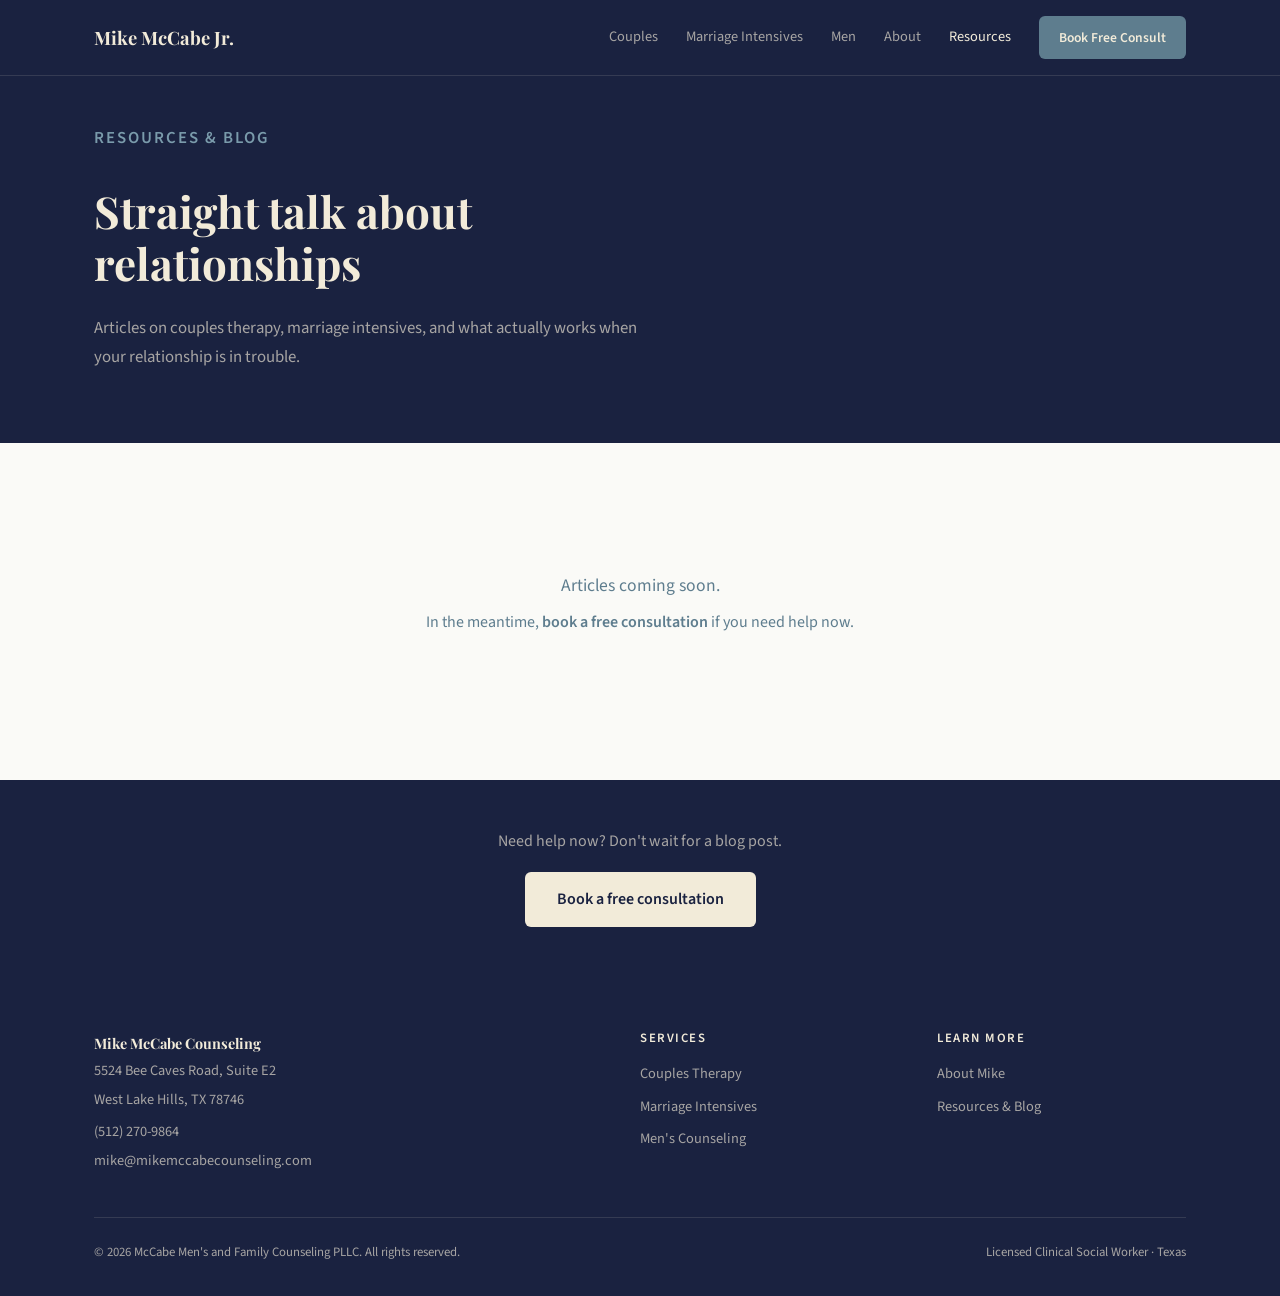
==== blog/index.html @ fcf3489a "Add files via upload" ====
<!DOCTYPE html>
<html lang="en">
<head>
  <meta charset="UTF-8">
  <meta name="viewport" content="width=device-width, initial-scale=1.0">
  <title>Resources &amp; Blog | Mike McCabe Counseling</title>
  <meta name="description" content="Articles on couples therapy, marriage intensives, and relationship health from Mike McCabe, LCSW in Westlake Austin.">
  <link rel="canonical" href="https://mikemccabecounseling.com/blog/">

  <link rel="preconnect" href="https://fonts.googleapis.com">
  <link rel="preconnect" href="https://fonts.gstatic.com" crossorigin>
  <link href="https://fonts.googleapis.com/css2?family=Playfair+Display:wght@400;700&family=Source+Sans+3:wght@400;600;700&display=swap" rel="stylesheet">
  <link rel="stylesheet" href="/css/style.css">
</head>
<body>

  <!-- NAV -->
  <nav class="nav">
    <div class="nav-inner">
      <a href="/" class="nav-brand">Mike McCabe Jr.</a>
      <button class="nav-toggle" aria-label="Toggle navigation">
        <span></span><span></span><span></span>
      </button>
      <div class="nav-links">
        <a href="/couples.html">Couples</a>
        <a href="/intensives.html">Marriage Intensives</a>
        <a href="/mens.html">Men</a>
        <a href="/about.html">About</a>
        <a href="/blog/" class="active">Resources</a>
        <a href="https://calendly.com/mike-mikemccabecounseling/couplesconsult" class="nav-cta" target="_blank" rel="noopener">Book Free Consult</a>
      </div>
    </div>
  </nav>

  <!-- HEADER -->
  <section class="hero" style="padding: 48px 0 40px;">
    <div class="container">
      <p class="label">Resources &amp; Blog</p>
      <h1>Straight talk about relationships</h1>
      <p>Articles on couples therapy, marriage intensives, and what actually works when your relationship is in trouble.</p>
    </div>
  </section>

  <!-- BLOG POSTS -->
  <section class="section bg-white">
    <div class="container" style="max-width: 720px;">

      <!-- PLACEHOLDER — replace with real posts -->
      <div style="text-align: center; padding: 48px 0; color: var(--text-muted);">
        <p style="font-size: 1.1rem; margin-bottom: 8px;">Articles coming soon.</p>
        <p>In the meantime, <a href="https://calendly.com/mike-mikemccabecounseling/couplesconsult" style="color: var(--slate); font-weight: 600;" target="_blank" rel="noopener">book a free consultation</a> if you need help now.</p>
      </div>

      <!-- TEMPLATE FOR FUTURE POSTS:
      <div class="blog-card">
        <p class="blog-meta">April 14, 2026 · Couples Therapy</p>
        <h3><a href="/blog/signs-your-marriage-needs-more-than-weekly-therapy.html">Signs Your Marriage Needs More Than Weekly Therapy</a></h3>
        <p>If you've been going to couples counseling and things aren't changing, it might not be the therapy that's the problem — it might be the format.</p>
      </div>

      <div class="blog-card">
        <p class="blog-meta">April 10, 2026 · Marriage Intensives</p>
        <h3><a href="/blog/marriage-intensive-vs-weekly-couples-therapy.html">Marriage Intensive vs. Weekly Couples Therapy: Which Is Right?</a></h3>
        <p>A breakdown of when weekly sessions make sense, when an intensive is better, and how to decide.</p>
      </div>
      -->

    </div>
  </section>

  <!-- CTA -->
  <section class="section-sm bg-navy">
    <div class="container" style="text-align: center;">
      <p style="color: var(--text-muted-on-navy); margin-bottom: 16px;">Need help now? Don't wait for a blog post.</p>
      <a href="https://calendly.com/mike-mikemccabecounseling/couplesconsult" class="btn btn-primary" target="_blank" rel="noopener">Book a free consultation</a>
    </div>
  </section>

  <!-- FOOTER -->
  <footer class="footer">
    <div class="container">
      <div class="footer-grid">
        <div>
          <p class="footer-brand">Mike McCabe Counseling</p>
          <p>5524 Bee Caves Road, Suite E2</p>
          <p>West Lake Hills, TX 78746</p>
          <p style="margin-top: 8px;"><a href="tel:5122709864">(512) 270-9864</a></p>
          <p><a href="mailto:mike@mikemccabecounseling.com">mike@mikemccabecounseling.com</a></p>
        </div>
        <div>
          <h4>Services</h4>
          <div class="footer-links">
            <a href="/couples.html">Couples Therapy</a>
            <a href="/intensives.html">Marriage Intensives</a>
            <a href="/mens.html">Men's Counseling</a>
          </div>
        </div>
        <div>
          <h4>Learn More</h4>
          <div class="footer-links">
            <a href="/about.html">About Mike</a>
            <a href="/blog/">Resources &amp; Blog</a>
          </div>
        </div>
      </div>
      <div class="footer-bottom">
        <span>&copy; 2026 McCabe Men's and Family Counseling PLLC. All rights reserved.</span>
        <span>Licensed Clinical Social Worker · Texas</span>
      </div>
    </div>
  </footer>

  <script src="/js/main.js"></script>
</body>
</html>
---- css/style.css ----
/* ============================================
   MIKE McCABE COUNSELING — Global Styles
   Brand: Deep Navy / Slate Blue-Grey / Warm Cream
   ============================================ */

/* --- Reset & Base --- */
*, *::before, *::after { box-sizing: border-box; margin: 0; padding: 0; }

:root {
  --navy: #1A2240;
  --navy-light: #232d4a;
  --slate: #5E7D8E;
  --slate-light: #7a9bab;
  --cream: #F2EBD9;
  --cream-dark: #EDE4CA;
  --sand: #EDE4CA;
  --white: #FAFAF7;
  --text-on-navy: #F2EBD9;
  --text-muted-on-navy: rgba(242, 235, 217, 0.65);
  --text-dark: #1A2240;
  --text-muted: #5E7D8E;
  --border-light: rgba(242, 235, 217, 0.12);
  --border-dark: rgba(26, 34, 64, 0.1);
  --max-width: 1140px;
  --transition: 0.25s ease;
}

html {
  font-size: 16px;
  scroll-behavior: smooth;
  -webkit-font-smoothing: antialiased;
  -moz-osx-font-smoothing: grayscale;
}

body {
  font-family: 'Source Sans 3', 'Source Sans Pro', -apple-system, BlinkMacSystemFont, sans-serif;
  color: var(--text-dark);
  background: var(--white);
  line-height: 1.7;
}

img { max-width: 100%; height: auto; display: block; }
a { color: inherit; text-decoration: none; }
ul, ol { list-style: none; }

/* --- Typography --- */
h1, h2, h3, h4, h5 {
  font-family: 'Playfair Display', Georgia, serif;
  font-weight: 700;
  line-height: 1.2;
}

h1 { font-size: clamp(2rem, 4vw, 2.75rem); }
h2 { font-size: clamp(1.6rem, 3vw, 2.25rem); }
h3 { font-size: clamp(1.2rem, 2.5vw, 1.5rem); }

p { margin-bottom: 1rem; }

.label {
  font-family: 'Source Sans 3', sans-serif;
  font-size: 0.75rem;
  font-weight: 600;
  text-transform: uppercase;
  letter-spacing: 2px;
  color: var(--slate);
}

/* --- Layout --- */
.container {
  max-width: var(--max-width);
  margin: 0 auto;
  padding: 0 24px;
}

.section { padding: 80px 0; }
.section-sm { padding: 48px 0; }

/* --- Buttons --- */
.btn {
  display: inline-block;
  font-family: 'Source Sans 3', sans-serif;
  font-weight: 600;
  font-size: 1rem;
  padding: 14px 32px;
  border-radius: 6px;
  border: none;
  cursor: pointer;
  transition: all var(--transition);
  text-align: center;
}

.btn-primary {
  background: var(--cream);
  color: var(--navy);
}
.btn-primary:hover {
  background: var(--cream-dark);
  transform: translateY(-1px);
}

.btn-primary-dark {
  background: var(--navy);
  color: var(--cream);
}
.btn-primary-dark:hover {
  background: var(--navy-light);
  transform: translateY(-1px);
}

.btn-outline {
  background: transparent;
  color: var(--cream);
  border: 1.5px solid rgba(242, 235, 217, 0.3);
}
.btn-outline:hover {
  border-color: var(--cream);
  background: rgba(242, 235, 217, 0.08);
}

.btn-outline-dark {
  background: transparent;
  color: var(--navy);
  border: 1.5px solid rgba(26, 34, 64, 0.2);
}
.btn-outline-dark:hover {
  border-color: var(--navy);
  background: rgba(26, 34, 64, 0.04);
}

/* --- Navigation --- */
.nav {
  position: sticky;
  top: 0;
  z-index: 100;
  background: var(--navy);
  border-bottom: 1px solid var(--border-light);
}

.nav-inner {
  display: flex;
  align-items: center;
  justify-content: space-between;
  padding: 16px 24px;
  max-width: var(--max-width);
  margin: 0 auto;
}

.nav-brand {
  font-family: 'Playfair Display', Georgia, serif;
  font-size: 1.15rem;
  font-weight: 700;
  color: var(--cream);
  white-space: nowrap;
}

.nav-links {
  display: flex;
  align-items: center;
  gap: 28px;
}

.nav-links a {
  font-size: 0.9rem;
  color: var(--text-muted-on-navy);
  transition: color var(--transition);
  white-space: nowrap;
}
.nav-links a:hover,
.nav-links a.active {
  color: var(--cream);
}

.nav-cta {
  background: var(--slate);
  color: var(--cream) !important;
  padding: 10px 20px;
  border-radius: 6px;
  font-weight: 600;
  font-size: 0.85rem !important;
  transition: background var(--transition);
}
.nav-cta:hover {
  background: var(--slate-light) !important;
  color: var(--cream) !important;
}

/* Mobile nav toggle */
.nav-toggle {
  display: none;
  background: none;
  border: none;
  cursor: pointer;
  padding: 4px;
}
.nav-toggle span {
  display: block;
  width: 24px;
  height: 2px;
  background: var(--cream);
  margin: 5px 0;
  transition: all 0.3s;
}

/* --- Hero (dark bg) --- */
.hero {
  background: var(--navy);
  color: var(--text-on-navy);
  padding: 72px 0 56px;
}

.hero .label { color: var(--slate-light); }

.hero h1 {
  margin: 16px 0 24px;
  max-width: 640px;
}

.hero p {
  color: var(--text-muted-on-navy);
  max-width: 560px;
  font-size: 1.05rem;
  margin-bottom: 32px;
}

.hero-cta-row {
  display: flex;
  align-items: center;
  gap: 16px;
  flex-wrap: wrap;
}

.hero-phone {
  font-size: 0.9rem;
  color: var(--text-muted-on-navy);
}
.hero-phone a {
  color: var(--text-muted-on-navy);
  transition: color var(--transition);
}
.hero-phone a:hover { color: var(--cream); }

/* Trust bar */
.trust-bar {
  display: flex;
  gap: 40px;
  margin-top: 56px;
  padding-top: 28px;
  border-top: 1px solid var(--border-light);
  flex-wrap: wrap;
}

.trust-item {
  font-size: 0.85rem;
  color: var(--text-muted-on-navy);
}
.trust-item strong {
  color: var(--cream);
  font-weight: 600;
}

/* --- Section Styles --- */
.bg-cream { background: var(--cream); }
.bg-white { background: var(--white); }
.bg-navy { background: var(--navy); color: var(--text-on-navy); }
.bg-sand { background: var(--sand); }

.section-header {
  text-align: center;
  max-width: 640px;
  margin: 0 auto 48px;
}
.section-header .label { margin-bottom: 12px; display: block; }
.section-header h2 { margin-bottom: 16px; }
.section-header p { color: var(--text-muted); }

/* --- Card Grid --- */
.card-grid {
  display: grid;
  grid-template-columns: repeat(auto-fit, minmax(300px, 1fr));
  gap: 24px;
}

.card {
  background: var(--white);
  border: 1px solid var(--border-dark);
  border-radius: 8px;
  padding: 32px 28px;
  transition: transform var(--transition), box-shadow var(--transition);
}
.card:hover {
  transform: translateY(-3px);
  box-shadow: 0 8px 24px rgba(26, 34, 64, 0.08);
}

.card h3 { margin-bottom: 12px; }
.card p { color: var(--text-muted); font-size: 0.95rem; }

/* --- FAQ Accordion --- */
.faq-item {
  border-bottom: 1px solid var(--border-dark);
  padding: 20px 0;
}

.faq-question {
  display: flex;
  justify-content: space-between;
  align-items: center;
  cursor: pointer;
  font-family: 'Source Sans 3', sans-serif;
  font-weight: 600;
  font-size: 1.05rem;
  color: var(--text-dark);
  background: none;
  border: none;
  width: 100%;
  text-align: left;
  padding: 0;
}

.faq-question::after {
  content: '+';
  font-size: 1.4rem;
  font-weight: 300;
  color: var(--slate);
  transition: transform 0.3s;
  flex-shrink: 0;
  margin-left: 16px;
}

.faq-item.open .faq-question::after {
  transform: rotate(45deg);
}

.faq-answer {
  max-height: 0;
  overflow: hidden;
  transition: max-height 0.35s ease, padding 0.35s ease;
}
.faq-item.open .faq-answer {
  max-height: 500px;
  padding-top: 12px;
}

.faq-answer p {
  color: var(--text-muted);
  font-size: 0.95rem;
  line-height: 1.7;
}

/* --- Contact Form --- */
.form-group {
  margin-bottom: 20px;
}

.form-group label {
  display: block;
  font-size: 0.85rem;
  font-weight: 600;
  color: var(--text-dark);
  margin-bottom: 6px;
}

.form-group input,
.form-group textarea,
.form-group select {
  width: 100%;
  padding: 12px 16px;
  border: 1.5px solid rgba(26, 34, 64, 0.15);
  border-radius: 6px;
  font-family: 'Source Sans 3', sans-serif;
  font-size: 1rem;
  color: var(--text-dark);
  background: var(--white);
  transition: border-color var(--transition);
}

.form-group input:focus,
.form-group textarea:focus,
.form-group select:focus {
  outline: none;
  border-color: var(--slate);
}

.form-group textarea { resize: vertical; min-height: 100px; }

.form-check {
  display: flex;
  align-items: flex-start;
  gap: 10px;
  margin-bottom: 20px;
}
.form-check input[type="checkbox"] {
  margin-top: 4px;
  width: auto;
  flex-shrink: 0;
}
.form-check label {
  font-size: 0.82rem;
  color: var(--text-muted);
  line-height: 1.5;
  margin-bottom: 0;
}

/* --- Footer --- */
.footer {
  background: var(--navy);
  color: var(--text-muted-on-navy);
  padding: 56px 0 32px;
}

.footer-grid {
  display: grid;
  grid-template-columns: 2fr 1fr 1fr;
  gap: 48px;
  margin-bottom: 40px;
}

.footer-brand {
  font-family: 'Playfair Display', Georgia, serif;
  font-size: 1.1rem;
  font-weight: 700;
  color: var(--cream);
  margin-bottom: 12px;
}

.footer p { font-size: 0.9rem; margin-bottom: 4px; }
.footer a { transition: color var(--transition); }
.footer a:hover { color: var(--cream); }

.footer h4 {
  font-family: 'Source Sans 3', sans-serif;
  font-size: 0.8rem;
  font-weight: 600;
  text-transform: uppercase;
  letter-spacing: 1.5px;
  color: var(--cream);
  margin-bottom: 16px;
}

.footer-links a {
  display: block;
  font-size: 0.9rem;
  margin-bottom: 8px;
}

.footer-bottom {
  border-top: 1px solid var(--border-light);
  padding-top: 24px;
  font-size: 0.8rem;
  display: flex;
  justify-content: space-between;
  flex-wrap: wrap;
  gap: 12px;
}

/* --- About page headshot --- */
.headshot {
  width: 280px;
  height: 280px;
  border-radius: 8px;
  object-fit: cover;
  object-position: center top;
}

/* --- Intensives pricing --- */
.pricing-card {
  background: var(--white);
  border: 1px solid var(--border-dark);
  border-radius: 8px;
  padding: 36px 28px;
  text-align: center;
  transition: transform var(--transition), box-shadow var(--transition);
}
.pricing-card:hover {
  transform: translateY(-3px);
  box-shadow: 0 8px 24px rgba(26, 34, 64, 0.08);
}
.pricing-card.featured {
  border: 2px solid var(--slate);
  position: relative;
}
.pricing-badge {
  position: absolute;
  top: -12px;
  left: 50%;
  transform: translateX(-50%);
  background: var(--slate);
  color: var(--cream);
  font-size: 0.75rem;
  font-weight: 600;
  text-transform: uppercase;
  letter-spacing: 1px;
  padding: 4px 16px;
  border-radius: 20px;
  white-space: nowrap;
}
.price {
  font-family: 'Playfair Display', Georgia, serif;
  font-size: 2.5rem;
  font-weight: 700;
  color: var(--navy);
  margin: 16px 0 8px;
}
.price-sub {
  font-size: 0.9rem;
  color: var(--text-muted);
  margin-bottom: 24px;
}
.pricing-features {
  text-align: left;
  margin-bottom: 28px;
}
.pricing-features li {
  font-size: 0.92rem;
  padding: 8px 0;
  border-bottom: 1px solid var(--border-dark);
  color: var(--text-muted);
}
.pricing-features li:last-child { border: none; }

/* --- Blog listing --- */
.blog-card {
  border-bottom: 1px solid var(--border-dark);
  padding: 28px 0;
}
.blog-card:first-child { padding-top: 0; }
.blog-meta {
  font-size: 0.8rem;
  color: var(--text-muted);
  margin-bottom: 8px;
}
.blog-card h3 {
  margin-bottom: 8px;
}
.blog-card h3 a:hover {
  color: var(--slate);
}
.blog-card p {
  color: var(--text-muted);
  font-size: 0.95rem;
}

/* --- Two-col layout --- */
.two-col {
  display: grid;
  grid-template-columns: 1fr 1fr;
  gap: 64px;
  align-items: center;
}

/* --- Responsive --- */
@media (max-width: 768px) {
  .nav-links { display: none; }
  .nav-links.open {
    display: flex;
    flex-direction: column;
    position: absolute;
    top: 100%;
    left: 0;
    right: 0;
    background: var(--navy);
    padding: 20px 24px;
    border-top: 1px solid var(--border-light);
    gap: 16px;
  }
  .nav-toggle { display: block; }
  
  .hero { padding: 48px 0 40px; }
  .hero h1 { font-size: 1.75rem; }
  
  .trust-bar { gap: 20px; flex-direction: column; }
  
  .section { padding: 56px 0; }
  
  .card-grid { grid-template-columns: 1fr; }
  
  .two-col {
    grid-template-columns: 1fr;
    gap: 32px;
  }
  
  .footer-grid {
    grid-template-columns: 1fr;
    gap: 32px;
  }
  
  .headshot { width: 200px; height: 200px; }
}

@media (max-width: 480px) {
  .hero h1 { font-size: 1.5rem; }
  .btn { padding: 12px 24px; font-size: 0.9rem; }
  .section { padding: 40px 0; }
}
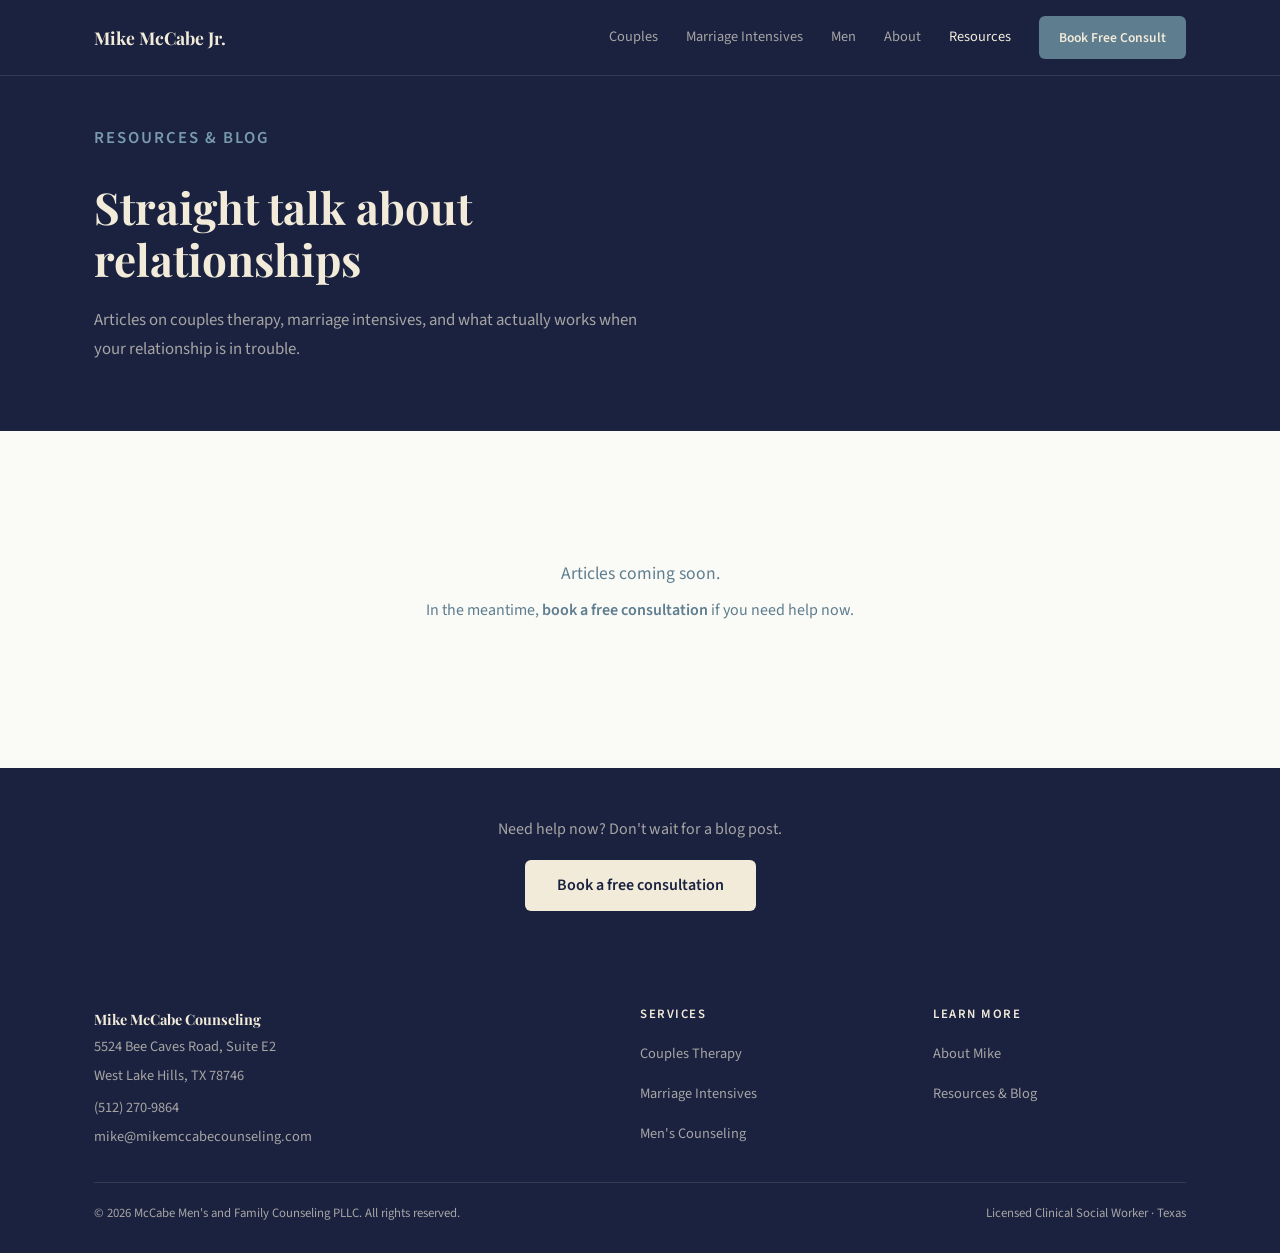
==== commit b68e5672: "Add files via upload" ====
--- a/blog/index.html
+++ b/blog/index.html
@@ -27,7 +27,7 @@
         <a href="/mens.html">Men</a>
         <a href="/about.html">About</a>
         <a href="/blog/" class="active">Resources</a>
-        <a href="https://calendly.com/mike-mikemccabecounseling/couplesconsult" class="nav-cta" target="_blank" rel="noopener">Book Free Consult</a>
+        <a href="/couples.html#contact" class="nav-cta">Book Free Consult</a>
       </div>
     </div>
   </nav>
@@ -48,7 +48,7 @@
       <!-- PLACEHOLDER — replace with real posts -->
       <div style="text-align: center; padding: 48px 0; color: var(--text-muted);">
         <p style="font-size: 1.1rem; margin-bottom: 8px;">Articles coming soon.</p>
-        <p>In the meantime, <a href="https://calendly.com/mike-mikemccabecounseling/couplesconsult" style="color: var(--slate); font-weight: 600;" target="_blank" rel="noopener">book a free consultation</a> if you need help now.</p>
+        <p>In the meantime, <a href="/couples.html#contact" style="color: var(--slate); font-weight: 600;">book a free consultation</a> if you need help now.</p>
       </div>
 
       <!-- TEMPLATE FOR FUTURE POSTS:
@@ -72,7 +72,7 @@
   <section class="section-sm bg-navy">
     <div class="container" style="text-align: center;">
       <p style="color: var(--text-muted-on-navy); margin-bottom: 16px;">Need help now? Don't wait for a blog post.</p>
-      <a href="https://calendly.com/mike-mikemccabecounseling/couplesconsult" class="btn btn-primary" target="_blank" rel="noopener">Book a free consultation</a>
+      <a href="/couples.html#contact" class="btn btn-primary">Book a free consultation</a>
     </div>
   </section>
 
--- a/css/style.css
+++ b/css/style.css
@@ -1,9 +1,9 @@
 /* ============================================
    MIKE McCABE COUNSELING — Global Styles
    Brand: Deep Navy / Slate Blue-Grey / Warm Cream
+   Mobile-first responsive design
    ============================================ */
 
-/* --- Reset & Base --- */
 *, *::before, *::after { box-sizing: border-box; margin: 0; padding: 0; }
 
 :root {
@@ -37,6 +37,7 @@
   color: var(--text-dark);
   background: var(--white);
   line-height: 1.7;
+  overflow-x: hidden;
 }
 
 img { max-width: 100%; height: auto; display: block; }
@@ -49,11 +50,9 @@
   font-weight: 700;
   line-height: 1.2;
 }
-
-h1 { font-size: clamp(2rem, 4vw, 2.75rem); }
-h2 { font-size: clamp(1.6rem, 3vw, 2.25rem); }
-h3 { font-size: clamp(1.2rem, 2.5vw, 1.5rem); }
-
+h1 { font-size: clamp(1.75rem, 5vw, 2.75rem); }
+h2 { font-size: clamp(1.5rem, 4vw, 2.25rem); }
+h3 { font-size: clamp(1.15rem, 3vw, 1.5rem); }
 p { margin-bottom: 1rem; }
 
 .label {
@@ -63,71 +62,44 @@
   text-transform: uppercase;
   letter-spacing: 2px;
   color: var(--slate);
+  display: block;
 }
 
 /* --- Layout --- */
 .container {
   max-width: var(--max-width);
   margin: 0 auto;
-  padding: 0 24px;
-}
-
-.section { padding: 80px 0; }
-.section-sm { padding: 48px 0; }
-
-/* --- Buttons --- */
+  padding: 0 20px;
+}
+.section { padding: 56px 0; }
+.section-sm { padding: 40px 0; }
+
+/* --- Buttons (48px min touch target) --- */
 .btn {
   display: inline-block;
   font-family: 'Source Sans 3', sans-serif;
   font-weight: 600;
   font-size: 1rem;
-  padding: 14px 32px;
+  padding: 16px 32px;
   border-radius: 6px;
   border: none;
   cursor: pointer;
   transition: all var(--transition);
   text-align: center;
-}
-
-.btn-primary {
-  background: var(--cream);
-  color: var(--navy);
-}
-.btn-primary:hover {
-  background: var(--cream-dark);
-  transform: translateY(-1px);
-}
-
-.btn-primary-dark {
-  background: var(--navy);
-  color: var(--cream);
-}
-.btn-primary-dark:hover {
-  background: var(--navy-light);
-  transform: translateY(-1px);
-}
-
-.btn-outline {
-  background: transparent;
-  color: var(--cream);
-  border: 1.5px solid rgba(242, 235, 217, 0.3);
-}
-.btn-outline:hover {
-  border-color: var(--cream);
-  background: rgba(242, 235, 217, 0.08);
-}
-
-.btn-outline-dark {
-  background: transparent;
-  color: var(--navy);
-  border: 1.5px solid rgba(26, 34, 64, 0.2);
-}
-.btn-outline-dark:hover {
-  border-color: var(--navy);
-  background: rgba(26, 34, 64, 0.04);
-}
-
-/* --- Navigation --- */
+  min-height: 48px;
+  line-height: 1.2;
+}
+.btn-primary { background: var(--cream); color: var(--navy); }
+.btn-primary:hover { background: var(--cream-dark); transform: translateY(-1px); }
+.btn-primary-dark { background: var(--navy); color: var(--cream); }
+.btn-primary-dark:hover { background: var(--navy-light); transform: translateY(-1px); }
+.btn-outline { background: transparent; color: var(--cream); border: 1.5px solid rgba(242,235,217,0.3); }
+.btn-outline:hover { border-color: var(--cream); background: rgba(242,235,217,0.08); }
+.btn-outline-dark { background: transparent; color: var(--navy); border: 1.5px solid rgba(26,34,64,0.2); }
+.btn-outline-dark:hover { border-color: var(--navy); background: rgba(26,34,64,0.04); }
+.btn-full { width: 100%; }
+
+/* --- Navigation (mobile-first) --- */
 .nav {
   position: sticky;
   top: 0;
@@ -135,130 +107,125 @@
   background: var(--navy);
   border-bottom: 1px solid var(--border-light);
 }
-
 .nav-inner {
   display: flex;
   align-items: center;
   justify-content: space-between;
-  padding: 16px 24px;
+  padding: 14px 20px;
   max-width: var(--max-width);
   margin: 0 auto;
-}
-
+  position: relative;
+}
 .nav-brand {
   font-family: 'Playfair Display', Georgia, serif;
-  font-size: 1.15rem;
+  font-size: 1.1rem;
   font-weight: 700;
   color: var(--cream);
   white-space: nowrap;
 }
-
-.nav-links {
-  display: flex;
-  align-items: center;
-  gap: 28px;
-}
-
+.nav-links { display: none; }
+.nav-links.open {
+  display: flex;
+  flex-direction: column;
+  position: absolute;
+  top: 100%;
+  left: 0;
+  right: 0;
+  background: var(--navy);
+  padding: 8px 20px 24px;
+  border-top: 1px solid var(--border-light);
+  gap: 0;
+  z-index: 100;
+  box-shadow: 0 8px 24px rgba(0,0,0,0.3);
+}
 .nav-links a {
-  font-size: 0.9rem;
+  font-size: 1rem;
   color: var(--text-muted-on-navy);
   transition: color var(--transition);
   white-space: nowrap;
-}
-.nav-links a:hover,
-.nav-links a.active {
-  color: var(--cream);
-}
-
+  padding: 14px 0;
+  min-height: 48px;
+  display: flex;
+  align-items: center;
+  border-bottom: 1px solid var(--border-light);
+}
+.nav-links a:last-child { border-bottom: none; }
+.nav-links a:hover, .nav-links a.active { color: var(--cream); }
 .nav-cta {
-  background: var(--slate);
+  background: var(--slate) !important;
   color: var(--cream) !important;
-  padding: 10px 20px;
+  padding: 14px 24px !important;
   border-radius: 6px;
-  font-weight: 600;
-  font-size: 0.85rem !important;
+  font-weight: 600 !important;
+  font-size: 1rem !important;
   transition: background var(--transition);
-}
-.nav-cta:hover {
-  background: var(--slate-light) !important;
-  color: var(--cream) !important;
-}
-
-/* Mobile nav toggle */
+  justify-content: center;
+  margin-top: 8px;
+  border-bottom: none !important;
+}
+.nav-cta:hover { background: var(--slate-light) !important; }
+
 .nav-toggle {
-  display: none;
+  display: flex;
+  flex-direction: column;
+  justify-content: center;
+  align-items: center;
   background: none;
   border: none;
   cursor: pointer;
-  padding: 4px;
+  padding: 8px;
+  min-height: 48px;
+  min-width: 48px;
 }
 .nav-toggle span {
   display: block;
-  width: 24px;
+  width: 22px;
   height: 2px;
   background: var(--cream);
-  margin: 5px 0;
+  margin: 3px 0;
   transition: all 0.3s;
-}
-
-/* --- Hero (dark bg) --- */
+  border-radius: 1px;
+}
+
+/* --- Hero --- */
 .hero {
   background: var(--navy);
   color: var(--text-on-navy);
-  padding: 72px 0 56px;
-}
-
+  padding: 44px 0 40px;
+}
 .hero .label { color: var(--slate-light); }
-
-.hero h1 {
-  margin: 16px 0 24px;
-  max-width: 640px;
-}
-
-.hero p {
-  color: var(--text-muted-on-navy);
-  max-width: 560px;
-  font-size: 1.05rem;
-  margin-bottom: 32px;
-}
+.hero h1 { margin: 14px 0 20px; max-width: 640px; }
+.hero p { color: var(--text-muted-on-navy); max-width: 560px; font-size: 1.05rem; margin-bottom: 28px; }
 
 .hero-cta-row {
   display: flex;
-  align-items: center;
-  gap: 16px;
-  flex-wrap: wrap;
-}
-
+  flex-direction: column;
+  gap: 12px;
+  align-items: flex-start;
+}
 .hero-phone {
-  font-size: 0.9rem;
+  font-size: 0.95rem;
   color: var(--text-muted-on-navy);
 }
 .hero-phone a {
   color: var(--text-muted-on-navy);
-  transition: color var(--transition);
+  text-decoration: underline;
+  text-underline-offset: 2px;
 }
 .hero-phone a:hover { color: var(--cream); }
 
-/* Trust bar */
 .trust-bar {
   display: flex;
-  gap: 40px;
-  margin-top: 56px;
-  padding-top: 28px;
+  flex-direction: column;
+  gap: 10px;
+  margin-top: 36px;
+  padding-top: 24px;
   border-top: 1px solid var(--border-light);
-  flex-wrap: wrap;
-}
-
-.trust-item {
-  font-size: 0.85rem;
-  color: var(--text-muted-on-navy);
-}
-.trust-item strong {
-  color: var(--cream);
-  font-weight: 600;
-}
-
-/* --- Section Styles --- */
+}
+.trust-item { font-size: 0.88rem; color: var(--text-muted-on-navy); }
+.trust-item strong { color: var(--cream); font-weight: 600; }
+
+/* --- Sections --- */
 .bg-cream { background: var(--cream); }
 .bg-white { background: var(--white); }
 .bg-navy { background: var(--navy); color: var(--text-on-navy); }
@@ -267,40 +234,29 @@
 .section-header {
   text-align: center;
   max-width: 640px;
-  margin: 0 auto 48px;
-}
-.section-header .label { margin-bottom: 12px; display: block; }
+  margin: 0 auto 36px;
+}
+.section-header .label { margin-bottom: 12px; }
 .section-header h2 { margin-bottom: 16px; }
 .section-header p { color: var(--text-muted); }
 
-/* --- Card Grid --- */
+/* --- Cards --- */
 .card-grid {
   display: grid;
-  grid-template-columns: repeat(auto-fit, minmax(300px, 1fr));
-  gap: 24px;
-}
-
+  grid-template-columns: 1fr;
+  gap: 16px;
+}
 .card {
   background: var(--white);
   border: 1px solid var(--border-dark);
   border-radius: 8px;
-  padding: 32px 28px;
-  transition: transform var(--transition), box-shadow var(--transition);
-}
-.card:hover {
-  transform: translateY(-3px);
-  box-shadow: 0 8px 24px rgba(26, 34, 64, 0.08);
-}
-
-.card h3 { margin-bottom: 12px; }
+  padding: 24px 20px;
+}
+.card h3 { margin-bottom: 10px; }
 .card p { color: var(--text-muted); font-size: 0.95rem; }
 
-/* --- FAQ Accordion --- */
-.faq-item {
-  border-bottom: 1px solid var(--border-dark);
-  padding: 20px 0;
-}
-
+/* --- FAQ --- */
+.faq-item { border-bottom: 1px solid var(--border-dark); padding: 12px 0; }
 .faq-question {
   display: flex;
   justify-content: space-between;
@@ -308,15 +264,16 @@
   cursor: pointer;
   font-family: 'Source Sans 3', sans-serif;
   font-weight: 600;
-  font-size: 1.05rem;
+  font-size: 1rem;
   color: var(--text-dark);
   background: none;
   border: none;
   width: 100%;
   text-align: left;
-  padding: 0;
-}
-
+  padding: 8px 0;
+  min-height: 48px;
+  line-height: 1.4;
+}
 .faq-question::after {
   content: '+';
   font-size: 1.4rem;
@@ -326,73 +283,116 @@
   flex-shrink: 0;
   margin-left: 16px;
 }
-
-.faq-item.open .faq-question::after {
-  transform: rotate(45deg);
-}
-
+.faq-item.open .faq-question::after { transform: rotate(45deg); }
 .faq-answer {
   max-height: 0;
   overflow: hidden;
-  transition: max-height 0.35s ease, padding 0.35s ease;
-}
-.faq-item.open .faq-answer {
-  max-height: 500px;
-  padding-top: 12px;
-}
-
-.faq-answer p {
-  color: var(--text-muted);
-  font-size: 0.95rem;
-  line-height: 1.7;
-}
-
-/* --- Contact Form --- */
-.form-group {
-  margin-bottom: 20px;
-}
-
+  transition: max-height 0.35s ease;
+}
+.faq-item.open .faq-answer { max-height: 500px; padding-top: 8px; }
+.faq-answer p { color: var(--text-muted); font-size: 0.95rem; }
+
+/* --- Forms --- */
+.form-group { margin-bottom: 18px; }
 .form-group label {
   display: block;
   font-size: 0.85rem;
   font-weight: 600;
-  color: var(--text-dark);
   margin-bottom: 6px;
 }
-
 .form-group input,
 .form-group textarea,
 .form-group select {
   width: 100%;
-  padding: 12px 16px;
-  border: 1.5px solid rgba(26, 34, 64, 0.15);
+  padding: 14px 16px;
+  border: 1.5px solid rgba(26,34,64,0.15);
   border-radius: 6px;
   font-family: 'Source Sans 3', sans-serif;
-  font-size: 1rem;
+  font-size: 16px; /* Prevents iOS auto-zoom */
   color: var(--text-dark);
   background: var(--white);
   transition: border-color var(--transition);
-}
-
-.form-group input:focus,
-.form-group textarea:focus,
-.form-group select:focus {
+  -webkit-appearance: none;
+}
+.form-group input:focus, .form-group textarea:focus, .form-group select:focus {
   outline: none;
   border-color: var(--slate);
 }
-
 .form-group textarea { resize: vertical; min-height: 100px; }
 
+/* Dark form (on navy bg) */
+.form-dark label,
+.form-dark .form-group label {
+  color: var(--cream);
+  opacity: 0.9;
+}
+.form-dark label span,
+.form-dark .form-group label span {
+  opacity: 0.5;
+}
+.form-dark .form-group input,
+.form-dark .form-group textarea,
+.form-dark .form-group select {
+  background: rgba(242,235,217,0.1);
+  border: 1.5px solid rgba(242,235,217,0.25);
+  color: var(--cream);
+}
+.form-dark .form-group input:focus,
+.form-dark .form-group textarea:focus,
+.form-dark .form-group select:focus {
+  border-color: var(--slate-light);
+  background: rgba(242,235,217,0.14);
+}
+.form-dark .form-group input::placeholder,
+.form-dark .form-group textarea::placeholder {
+  color: rgba(242,235,217,0.4);
+}
+.form-dark .form-check label {
+  color: var(--text-muted-on-navy);
+  opacity: 1;
+}
+.form-dark .form-check input[type="checkbox"] {
+  border-color: rgba(242,235,217,0.3);
+  background: rgba(242,235,217,0.08);
+}
+.form-dark .form-check input[type="checkbox"]:checked {
+  background: var(--slate);
+  border-color: var(--slate);
+}
+
 .form-check {
   display: flex;
   align-items: flex-start;
-  gap: 10px;
+  gap: 12px;
   margin-bottom: 20px;
 }
 .form-check input[type="checkbox"] {
-  margin-top: 4px;
-  width: auto;
+  margin-top: 3px;
+  width: 22px;
+  height: 22px;
   flex-shrink: 0;
+  -webkit-appearance: none;
+  appearance: none;
+  border: 1.5px solid rgba(26,34,64,0.25);
+  border-radius: 4px;
+  cursor: pointer;
+  position: relative;
+  background: var(--white);
+}
+.form-check input[type="checkbox"]:checked {
+  background: var(--navy);
+  border-color: var(--navy);
+}
+.form-check input[type="checkbox"]:checked::after {
+  content: '';
+  position: absolute;
+  left: 7px;
+  top: 3px;
+  width: 5px;
+  height: 10px;
+  border: solid var(--cream);
+  border-width: 0 2px 2px 0;
+  transform: rotate(45deg);
 }
 .form-check label {
   font-size: 0.82rem;
@@ -405,16 +405,14 @@
 .footer {
   background: var(--navy);
   color: var(--text-muted-on-navy);
-  padding: 56px 0 32px;
-}
-
+  padding: 48px 0 28px;
+}
 .footer-grid {
   display: grid;
-  grid-template-columns: 2fr 1fr 1fr;
-  gap: 48px;
-  margin-bottom: 40px;
-}
-
+  grid-template-columns: 1fr;
+  gap: 28px;
+  margin-bottom: 28px;
+}
 .footer-brand {
   font-family: 'Playfair Display', Georgia, serif;
   font-size: 1.1rem;
@@ -422,11 +420,9 @@
   color: var(--cream);
   margin-bottom: 12px;
 }
-
 .footer p { font-size: 0.9rem; margin-bottom: 4px; }
 .footer a { transition: color var(--transition); }
 .footer a:hover { color: var(--cream); }
-
 .footer h4 {
   font-family: 'Source Sans 3', sans-serif;
   font-size: 0.8rem;
@@ -434,51 +430,67 @@
   text-transform: uppercase;
   letter-spacing: 1.5px;
   color: var(--cream);
-  margin-bottom: 16px;
-}
-
+  margin-bottom: 12px;
+}
 .footer-links a {
-  display: block;
+  display: flex;
+  align-items: center;
   font-size: 0.9rem;
-  margin-bottom: 8px;
-}
-
+  padding: 6px 0;
+  min-height: 40px;
+}
 .footer-bottom {
   border-top: 1px solid var(--border-light);
-  padding-top: 24px;
+  padding-top: 20px;
   font-size: 0.8rem;
   display: flex;
-  justify-content: space-between;
-  flex-wrap: wrap;
-  gap: 12px;
-}
-
-/* --- About page headshot --- */
+  flex-direction: column;
+  gap: 4px;
+}
+
+/* --- Headshots --- */
 .headshot {
-  width: 280px;
-  height: 280px;
+  width: 100%;
+  max-width: 400px;
+  aspect-ratio: 1 / 1;
   border-radius: 8px;
   object-fit: cover;
   object-position: center top;
 }
-
-/* --- Intensives pricing --- */
+.headshot-inline {
+  width: 180px;
+  height: 180px;
+  border-radius: 8px;
+  object-fit: cover;
+  object-position: center top;
+}
+
+/* --- Pricing (always horizontal) --- */
+.pricing-grid {
+  display: grid;
+  grid-template-columns: repeat(3, 1fr);
+  gap: 16px;
+}
+@media (max-width: 768px) {
+  .pricing-grid {
+    grid-template-columns: repeat(3, minmax(240px, 1fr));
+    overflow-x: auto;
+    -webkit-overflow-scrolling: touch;
+    scroll-snap-type: x mandatory;
+    padding-bottom: 8px;
+  }
+  .pricing-card {
+    scroll-snap-align: start;
+  }
+}
 .pricing-card {
   background: var(--white);
   border: 1px solid var(--border-dark);
   border-radius: 8px;
-  padding: 36px 28px;
+  padding: 28px 24px;
   text-align: center;
-  transition: transform var(--transition), box-shadow var(--transition);
-}
-.pricing-card:hover {
-  transform: translateY(-3px);
-  box-shadow: 0 8px 24px rgba(26, 34, 64, 0.08);
-}
-.pricing-card.featured {
-  border: 2px solid var(--slate);
-  position: relative;
-}
+}
+.pricing-card.featured { border: 2px solid var(--slate); position: relative; }
 .pricing-badge {
   position: absolute;
   top: -12px;
@@ -496,20 +508,13 @@
 }
 .price {
   font-family: 'Playfair Display', Georgia, serif;
-  font-size: 2.5rem;
+  font-size: 2.25rem;
   font-weight: 700;
   color: var(--navy);
-  margin: 16px 0 8px;
-}
-.price-sub {
-  font-size: 0.9rem;
-  color: var(--text-muted);
-  margin-bottom: 24px;
-}
-.pricing-features {
-  text-align: left;
-  margin-bottom: 28px;
-}
+  margin: 12px 0 6px;
+}
+.price-sub { font-size: 0.9rem; color: var(--text-muted); margin-bottom: 20px; }
+.pricing-features { text-align: left; margin-bottom: 24px; }
 .pricing-features li {
   font-size: 0.92rem;
   padding: 8px 0;
@@ -518,77 +523,109 @@
 }
 .pricing-features li:last-child { border: none; }
 
-/* --- Blog listing --- */
-.blog-card {
-  border-bottom: 1px solid var(--border-dark);
-  padding: 28px 0;
-}
-.blog-card:first-child { padding-top: 0; }
-.blog-meta {
-  font-size: 0.8rem;
-  color: var(--text-muted);
-  margin-bottom: 8px;
-}
-.blog-card h3 {
-  margin-bottom: 8px;
-}
-.blog-card h3 a:hover {
-  color: var(--slate);
-}
-.blog-card p {
-  color: var(--text-muted);
+/* --- Steps --- */
+.step { display: flex; gap: 16px; }
+.step-number {
+  flex-shrink: 0;
+  width: 36px;
+  height: 36px;
+  background: var(--navy);
+  color: var(--cream);
+  border-radius: 50%;
+  display: flex;
+  align-items: center;
+  justify-content: center;
+  font-weight: 700;
+  font-family: 'Playfair Display', serif;
   font-size: 0.95rem;
 }
 
-/* --- Two-col layout --- */
+/* --- Two-col --- */
 .two-col {
   display: grid;
-  grid-template-columns: 1fr 1fr;
-  gap: 64px;
+  grid-template-columns: 1fr;
+  gap: 32px;
   align-items: center;
 }
 
-/* --- Responsive --- */
-@media (max-width: 768px) {
-  .nav-links { display: none; }
-  .nav-links.open {
-    display: flex;
-    flex-direction: column;
-    position: absolute;
-    top: 100%;
-    left: 0;
-    right: 0;
-    background: var(--navy);
-    padding: 20px 24px;
-    border-top: 1px solid var(--border-light);
-    gap: 16px;
+/* --- CTA center --- */
+.cta-center { text-align: center; max-width: 600px; margin: 0 auto; }
+
+/* --- Blog --- */
+.blog-card { border-bottom: 1px solid var(--border-dark); padding: 20px 0; }
+.blog-card:first-child { padding-top: 0; }
+.blog-meta { font-size: 0.8rem; color: var(--text-muted); margin-bottom: 6px; }
+.blog-card h3 { margin-bottom: 6px; }
+.blog-card h3 a:hover { color: var(--slate); }
+.blog-card p { color: var(--text-muted); font-size: 0.95rem; }
+
+/* ============================================
+   TABLET (600px+)
+   ============================================ */
+@media (min-width: 600px) {
+  .container { padding: 0 24px; }
+  .section { padding: 64px 0; }
+  .hero { padding: 56px 0 48px; }
+  .hero-cta-row { flex-direction: row; align-items: center; gap: 16px; }
+  .trust-bar { flex-direction: row; flex-wrap: wrap; gap: 24px; }
+  .card-grid { grid-template-columns: 1fr 1fr; gap: 20px; }
+  .two-col { grid-template-columns: 1fr 1fr; gap: 48px; }
+  .footer-grid { grid-template-columns: 2fr 1fr 1fr; gap: 40px; }
+  .footer-bottom { flex-direction: row; justify-content: space-between; }
+  .headshot-inline { width: 220px; height: 220px; }
+  .card { padding: 28px 24px; }
+}
+
+/* ============================================
+   DESKTOP (900px+)
+   ============================================ */
+@media (min-width: 900px) {
+  .section { padding: 80px 0; }
+  .section-sm { padding: 48px 0; }
+  .hero { padding: 72px 0 56px; }
+  
+  .nav-links {
+    display: flex !important;
+    flex-direction: row;
+    align-items: center;
+    gap: 28px;
+    position: static;
+    padding: 0;
+    box-shadow: none;
+    background: none;
+    border-top: none;
   }
-  .nav-toggle { display: block; }
-  
-  .hero { padding: 48px 0 40px; }
-  .hero h1 { font-size: 1.75rem; }
-  
-  .trust-bar { gap: 20px; flex-direction: column; }
-  
-  .section { padding: 56px 0; }
-  
-  .card-grid { grid-template-columns: 1fr; }
-  
-  .two-col {
-    grid-template-columns: 1fr;
-    gap: 32px;
+  .nav-links a {
+    font-size: 0.9rem;
+    padding: 0;
+    min-height: auto;
+    border-bottom: none;
   }
-  
-  .footer-grid {
-    grid-template-columns: 1fr;
-    gap: 32px;
+  .nav-cta {
+    padding: 10px 20px !important;
+    font-size: 0.85rem !important;
+    margin-top: 0 !important;
+    border-bottom: none !important;
   }
-  
-  .headshot { width: 200px; height: 200px; }
-}
-
-@media (max-width: 480px) {
-  .hero h1 { font-size: 1.5rem; }
-  .btn { padding: 12px 24px; font-size: 0.9rem; }
-  .section { padding: 40px 0; }
-}
+  .nav-toggle { display: none; }
+  .nav-inner { padding: 16px 24px; }
+
+  .trust-bar { gap: 40px; }
+  .card-grid { grid-template-columns: repeat(3, 1fr); gap: 24px; }
+  .two-col { gap: 64px; }
+  .card { padding: 32px 28px; }
+  .headshot-inline { width: 260px; height: 260px; }
+  .section-header { margin-bottom: 48px; }
+}
+
+/* Utility: two-column card layout that stays 2-col and centered */
+.two-col-cards {
+  display: grid;
+  grid-template-columns: 1fr;
+  gap: 20px;
+  max-width: 800px;
+  margin: 0 auto;
+}
+@media (min-width: 600px) {
+  .two-col-cards { grid-template-columns: 1fr 1fr; }
+}
